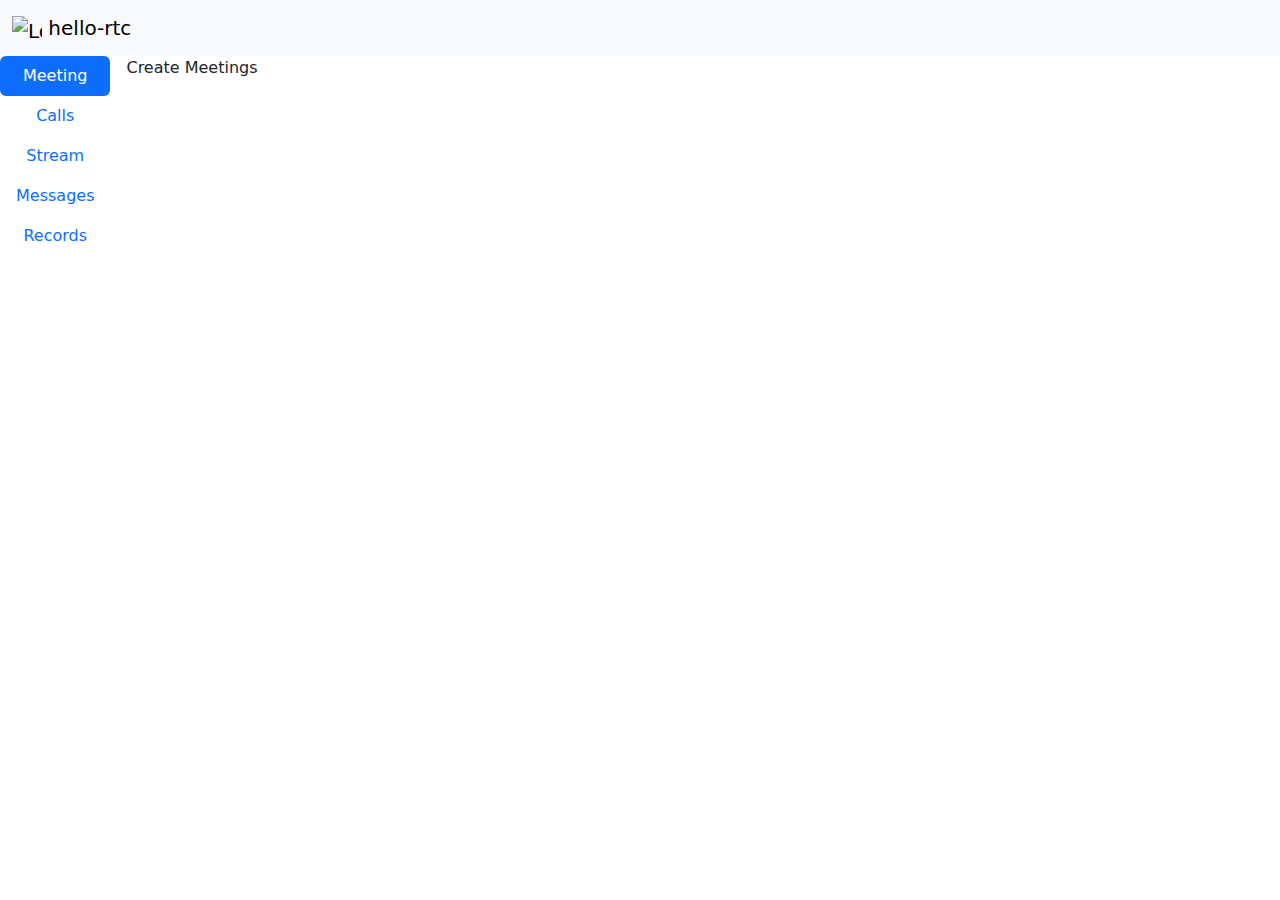
==== rtc-app/templates/apps.html @ 405397ed "changed template extentions from .tmpl to .html" ====
<!DOCTYPE html>
<html lang="en">
<head>
  <meta charset="UTF-8">
  <meta name="viewport" content="width=device-width, initial-scale=1.0">
  <title>hello-rtc: applications</title>
  <link rel="stylesheet" href="	https://cdn.jsdelivr.net/npm/bootstrap@5.3.3/dist/css/bootstrap.min.css">
  <script src="https://cdn.jsdelivr.net/npm/bootstrap@5.3.3/dist/js/bootstrap.bundle.min.js"></script>
</head>
<body>
  <!-- <h1>
    {{ .title }}
  </h1>
  <a href="/meet">meetings</a><br>
  <a href="/call">call</a><br>
  <a href="/stream">stream</a><br>
  <a href="/msgs">messages</a><br>
  <a href="/records">records</a><br> -->
  <header>
    <nav class="navbar bg-body-tertiary">
      <div class="container-fluid">
        <a class="navbar-brand" href="#">
          <img src="/docs/5.3/assets/brand/bootstrap-logo.svg" alt="Logo" width="30" height="24" class="d-inline-block align-text-top">
          hello-rtc
        </a>
      </div>
    </nav>
  </header>
  <main class="row">
    <div class="d-flex align-items-start">
      <div class="nav flex-column nav-pills me-3" id="v-pills-tab" role="tablist" aria-orientation="vertical">
        <button class="nav-link active" id="v-pills-home-tab" data-bs-toggle="pill" data-bs-target="#v-pills-home" type="button" role="tab" aria-controls="v-pills-home" aria-selected="true">Meeting</button>
        <button class="nav-link" id="v-pills-profile-tab" data-bs-toggle="pill" data-bs-target="#v-pills-profile" type="button" role="tab" aria-controls="v-pills-profile" aria-selected="false">Calls</button>
        <button class="nav-link" id="v-pills-disabled-tab" data-bs-toggle="pill" data-bs-target="#v-pills-disabled" type="button" role="tab" aria-controls="v-pills-disabled" aria-selected="false">Stream</button>
        <button class="nav-link" id="v-pills-messages-tab" data-bs-toggle="pill" data-bs-target="#v-pills-messages" type="button" role="tab" aria-controls="v-pills-messages" aria-selected="false">Messages</button>
        <button class="nav-link" id="v-pills-settings-tab" data-bs-toggle="pill" data-bs-target="#v-pills-settings" type="button" role="tab" aria-controls="v-pills-settings" aria-selected="false">Records</button>
      </div>
      <div class="tab-content" id="v-pills-tabContent">
        <div class="tab-pane fade show active" id="v-pills-home" role="tabpanel" aria-labelledby="v-pills-home-tab" tabindex="0">Create Meetings</div>
        <div class="tab-pane fade" id="v-pills-profile" role="tabpanel" aria-labelledby="v-pills-profile-tab" tabindex="0">Make Calls</div>
        <div class="tab-pane fade" id="v-pills-disabled" role="tabpanel" aria-labelledby="v-pills-disabled-tab" tabindex="0">Stream Video</div>
        <div class="tab-pane fade" id="v-pills-messages" role="tabpanel" aria-labelledby="v-pills-messages-tab" tabindex="0">Send Messages</div>
        <div class="tab-pane fade" id="v-pills-settings" role="tabpanel" aria-labelledby="v-pills-settings-tab" tabindex="0">View Recordings</div>
      </div>
    </div>
  </main>
  <footer></footer>
</body>
</html>
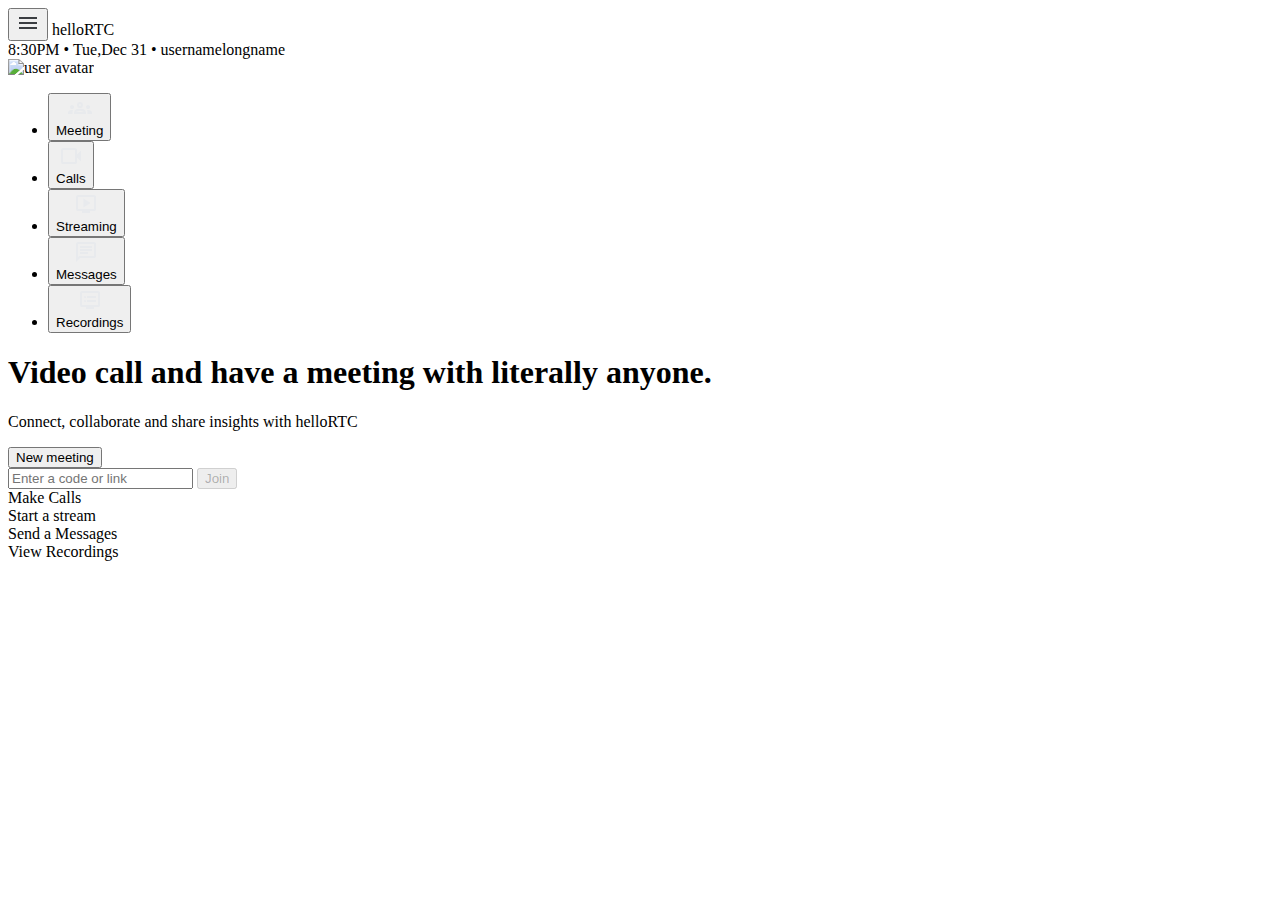
==== commit 410b6a7f: "add markup for the apps.html" ====
--- a/rtc-app/templates/apps.html
+++ b/rtc-app/templates/apps.html
@@ -3,47 +3,100 @@
 <head>
   <meta charset="UTF-8">
   <meta name="viewport" content="width=device-width, initial-scale=1.0">
-  <title>hello-rtc: applications</title>
-  <link rel="stylesheet" href="	https://cdn.jsdelivr.net/npm/bootstrap@5.3.3/dist/css/bootstrap.min.css">
-  <script src="https://cdn.jsdelivr.net/npm/bootstrap@5.3.3/dist/js/bootstrap.bundle.min.js"></script>
+  <link rel="preconnect" href="https://fonts.googleapis.com">
+  <link rel="preconnect" href="https://fonts.gstatic.com" crossorigin>
+  <link href="https://fonts.googleapis.com/css2?family=Poppins:ital,wght@0,100;0,200;0,300;0,400;0,500;0,600;0,700;0,800;0,900;1,100;1,200;1,300;1,400;1,500;1,600;1,700;1,800;1,900&family=Roboto:ital,wght@0,100;0,300;0,400;0,500;0,700;0,900;1,100;1,300;1,400;1,500;1,700;1,900&display=swap" rel="stylesheet">
+  <link rel="stylesheet" href="/static/css/apps.css">
+  <title>Document</title>
 </head>
 <body>
-  <!-- <h1>
-    {{ .title }}
-  </h1>
-  <a href="/meet">meetings</a><br>
-  <a href="/call">call</a><br>
-  <a href="/stream">stream</a><br>
-  <a href="/msgs">messages</a><br>
-  <a href="/records">records</a><br> -->
-  <header>
-    <nav class="navbar bg-body-tertiary">
-      <div class="container-fluid">
-        <a class="navbar-brand" href="#">
-          <img src="/docs/5.3/assets/brand/bootstrap-logo.svg" alt="Logo" width="30" height="24" class="d-inline-block align-text-top">
-          hello-rtc
-        </a>
-      </div>
-    </nav>
-  </header>
-  <main class="row">
-    <div class="d-flex align-items-start">
-      <div class="nav flex-column nav-pills me-3" id="v-pills-tab" role="tablist" aria-orientation="vertical">
-        <button class="nav-link active" id="v-pills-home-tab" data-bs-toggle="pill" data-bs-target="#v-pills-home" type="button" role="tab" aria-controls="v-pills-home" aria-selected="true">Meeting</button>
-        <button class="nav-link" id="v-pills-profile-tab" data-bs-toggle="pill" data-bs-target="#v-pills-profile" type="button" role="tab" aria-controls="v-pills-profile" aria-selected="false">Calls</button>
-        <button class="nav-link" id="v-pills-disabled-tab" data-bs-toggle="pill" data-bs-target="#v-pills-disabled" type="button" role="tab" aria-controls="v-pills-disabled" aria-selected="false">Stream</button>
-        <button class="nav-link" id="v-pills-messages-tab" data-bs-toggle="pill" data-bs-target="#v-pills-messages" type="button" role="tab" aria-controls="v-pills-messages" aria-selected="false">Messages</button>
-        <button class="nav-link" id="v-pills-settings-tab" data-bs-toggle="pill" data-bs-target="#v-pills-settings" type="button" role="tab" aria-controls="v-pills-settings" aria-selected="false">Records</button>
-      </div>
-      <div class="tab-content" id="v-pills-tabContent">
-        <div class="tab-pane fade show active" id="v-pills-home" role="tabpanel" aria-labelledby="v-pills-home-tab" tabindex="0">Create Meetings</div>
-        <div class="tab-pane fade" id="v-pills-profile" role="tabpanel" aria-labelledby="v-pills-profile-tab" tabindex="0">Make Calls</div>
-        <div class="tab-pane fade" id="v-pills-disabled" role="tabpanel" aria-labelledby="v-pills-disabled-tab" tabindex="0">Stream Video</div>
-        <div class="tab-pane fade" id="v-pills-messages" role="tabpanel" aria-labelledby="v-pills-messages-tab" tabindex="0">Send Messages</div>
-        <div class="tab-pane fade" id="v-pills-settings" role="tabpanel" aria-labelledby="v-pills-settings-tab" tabindex="0">View Recordings</div>
-      </div>
-    </div>
-  </main>
-  <footer></footer>
+    <header class="contain">
+        <nav>
+            <div class="banner">
+                <button id="menu" class="menu">
+                    <svg xmlns="http://www.w3.org/2000/svg" height="24px" viewBox="0 -960 960 960" width="24px" fill="#3a3d41"><path d="M120-240v-80h720v80H120Zm0-200v-80h720v80H120Zm0-200v-80h720v80H120Z"/></svg>
+                </button>
+                helloRTC
+            </div>
+            <div class="date-info">
+                <span class="time">8:30PM</span>
+                <span> • </span>
+                <span class="date">Tue,Dec 31</span> 
+                <span> • </span>
+                <span class="username">usernamelongname</span>
+                <div class="avatar">
+                    <img src="https://robohash.org/avatar" alt="user avatar">
+                </div>
+            </div>
+        </nav>
+    </header>
+    <main >
+        <aside id="aside">
+            <nav>
+                <ul>
+                    <li><button id="app-meet" class="default apps">
+                        <div class="icons">
+                            <svg xmlns="http://www.w3.org/2000/svg" height="24px" viewBox="0 -960 960 960" width="24px" fill="#e8eaed"><path d="M0-240v-63q0-43 44-70t116-27q13 0 25 .5t23 2.5q-14 21-21 44t-7 48v65H0Zm240 0v-65q0-32 17.5-58.5T307-410q32-20 76.5-30t96.5-10q53 0 97.5 10t76.5 30q32 20 49 46.5t17 58.5v65H240Zm540 0v-65q0-26-6.5-49T754-397q11-2 22.5-2.5t23.5-.5q72 0 116 26.5t44 70.5v63H780Zm-455-80h311q-10-20-55.5-35T480-370q-55 0-100.5 15T325-320ZM160-440q-33 0-56.5-23.5T80-520q0-34 23.5-57t56.5-23q34 0 57 23t23 57q0 33-23 56.5T160-440Zm640 0q-33 0-56.5-23.5T720-520q0-34 23.5-57t56.5-23q34 0 57 23t23 57q0 33-23 56.5T800-440Zm-320-40q-50 0-85-35t-35-85q0-51 35-85.5t85-34.5q51 0 85.5 34.5T600-600q0 50-34.5 85T480-480Zm0-80q17 0 28.5-11.5T520-600q0-17-11.5-28.5T480-640q-17 0-28.5 11.5T440-600q0 17 11.5 28.5T480-560Zm1 240Zm-1-280Z"/></svg>
+                        </div>
+                        Meeting
+                    </button ></li>
+                    
+                    <li><button id="app-call" class="apps">
+                        <div class="icons">
+                            <svg xmlns="http://www.w3.org/2000/svg" height="24px" viewBox="0 -960 960 960" width="24px" fill="#e8eaed"><path d="M160-160q-33 0-56.5-23.5T80-240v-480q0-33 23.5-56.5T160-800h480q33 0 56.5 23.5T720-720v180l160-160v440L720-420v180q0 33-23.5 56.5T640-160H160Zm0-80h480v-480H160v480Zm0 0v-480 480Z"/></svg>
+                        </div>
+                        Calls
+                    </button></li>
+
+                    <li><button id="app-stream" class="apps">
+                        <div class="icons">
+                            <svg xmlns="http://www.w3.org/2000/svg" height="24px" viewBox="0 -960 960 960" width="24px" fill="#e8eaed"><path d="m380-340 280-180-280-180v360Zm-60 220v-80H160q-33 0-56.5-23.5T80-280v-480q0-33 23.5-56.5T160-840h640q33 0 56.5 23.5T880-760v480q0 33-23.5 56.5T800-200H640v80H320ZM160-280h640v-480H160v480Zm0 0v-480 480Z"/></svg>
+                        </div>
+                        Streaming
+                    </button></li>
+
+                    <li><button id="app-msg" class="apps">
+                        <div class="icons">
+                            <svg xmlns="http://www.w3.org/2000/svg" height="24px" viewBox="0 -960 960 960" width="24px" fill="#e8eaed"><path d="M240-400h320v-80H240v80Zm0-120h480v-80H240v80Zm0-120h480v-80H240v80ZM80-80v-720q0-33 23.5-56.5T160-880h640q33 0 56.5 23.5T880-800v480q0 33-23.5 56.5T800-240H240L80-80Zm126-240h594v-480H160v525l46-45Zm-46 0v-480 480Z"/></svg>
+                        </div>
+                        Messages
+                    </button></li>
+
+                    <li><button id="app-rec" class="apps">
+                        <div class="icons">
+                            <svg xmlns="http://www.w3.org/2000/svg" height="24px" viewBox="0 -960 960 960" width="24px" fill="#e8eaed"><path d="M280-400q17 0 28.5-11.5T320-440q0-17-11.5-28.5T280-480q-17 0-28.5 11.5T240-440q0 17 11.5 28.5T280-400Zm0-160q17 0 28.5-11.5T320-600q0-17-11.5-28.5T280-640q-17 0-28.5 11.5T240-600q0 17 11.5 28.5T280-560Zm80 160h360v-80H360v80Zm0-160h360v-80H360v80Zm-40 440v-80H160q-33 0-56.5-23.5T80-280v-480q0-33 23.5-56.5T160-840h640q33 0 56.5 23.5T880-760v480q0 33-23.5 56.5T800-200H640v80H320ZM160-280h640v-480H160v480Zm0 0v-480 480Z"/></svg>
+                        </div>
+                        Recordings
+                    </button></li>
+                </ul>
+            </nav>
+        </aside>
+        <section id="main-section" class="contain">
+            <section class="meeting app-tab view">
+                <h1>Video call and have a meeting with literally anyone.</h1>
+                <p>Connect, collaborate and share insights with helloRTC</p>
+                <form class="create-or-join" id="meet-form">
+                    <button>New meeting</button>
+                    <div class="with-link">
+                        <input type="text" placeholder="Enter a code or link" name="input-link" id="input-link">
+                        <button disabled id="join-btn">Join</button>
+                    </div>
+                </form>
+            </section>
+            <section class="calls app-tab">
+                Make Calls
+            </section>
+            <section class="stream app-tab">
+                Start a stream
+            </section>
+            <section class="msg app-tab">
+                Send a Messages
+            </section>
+            <section class="records app-tab">
+                View Recordings
+            </section>
+        </section>
+    </main>
+    <script src="./static/js/apps.js"></script>
 </body>
 </html>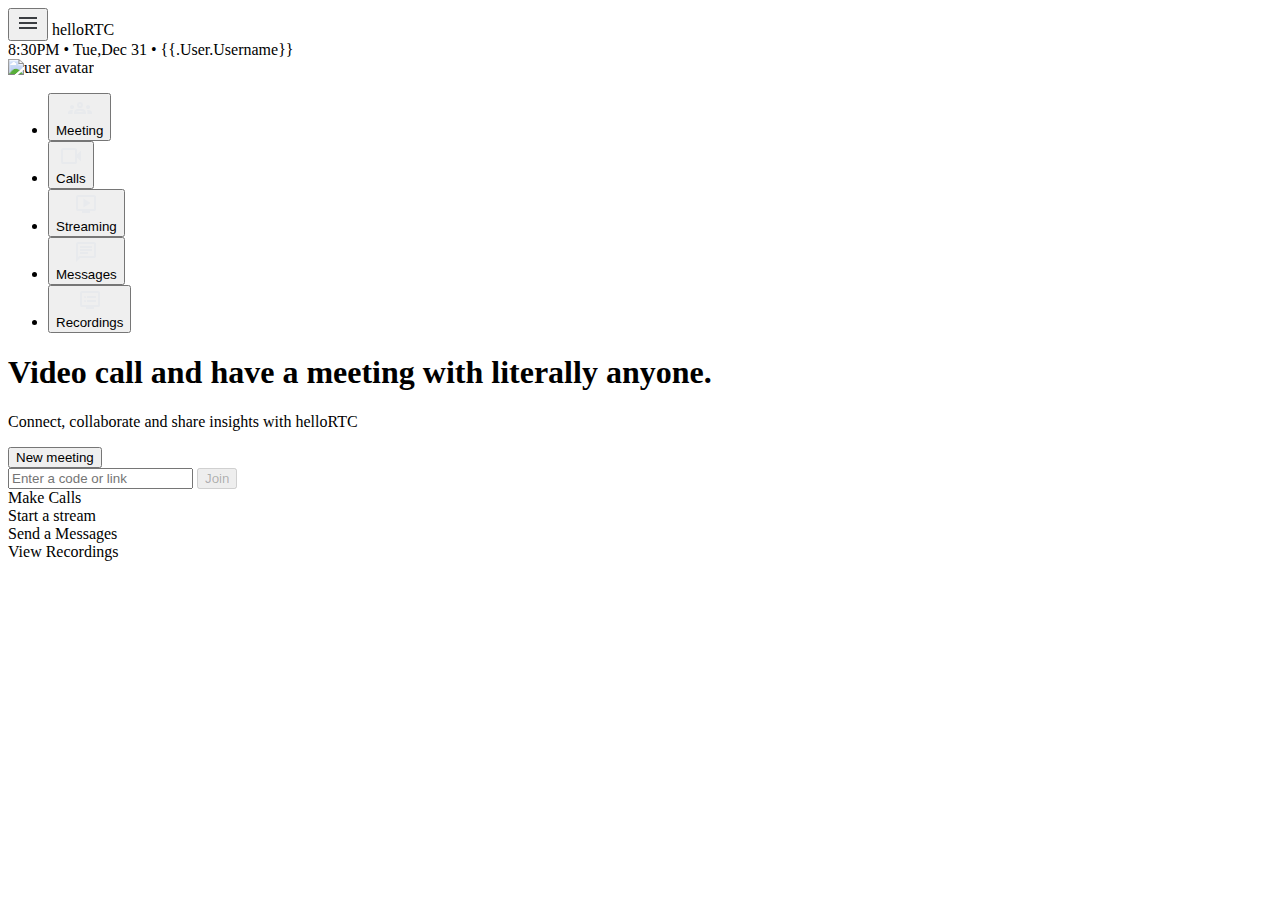
==== commit 837f899c: "parse username to template" ====
--- a/rtc-app/templates/apps.html
+++ b/rtc-app/templates/apps.html
@@ -23,7 +23,7 @@
                 <span> • </span>
                 <span class="date">Tue,Dec 31</span> 
                 <span> • </span>
-                <span class="username">usernamelongname</span>
+                <span class="username">{{.User.Username}}</span>
                 <div class="avatar">
                     <img src="https://robohash.org/avatar" alt="user avatar">
                 </div>
